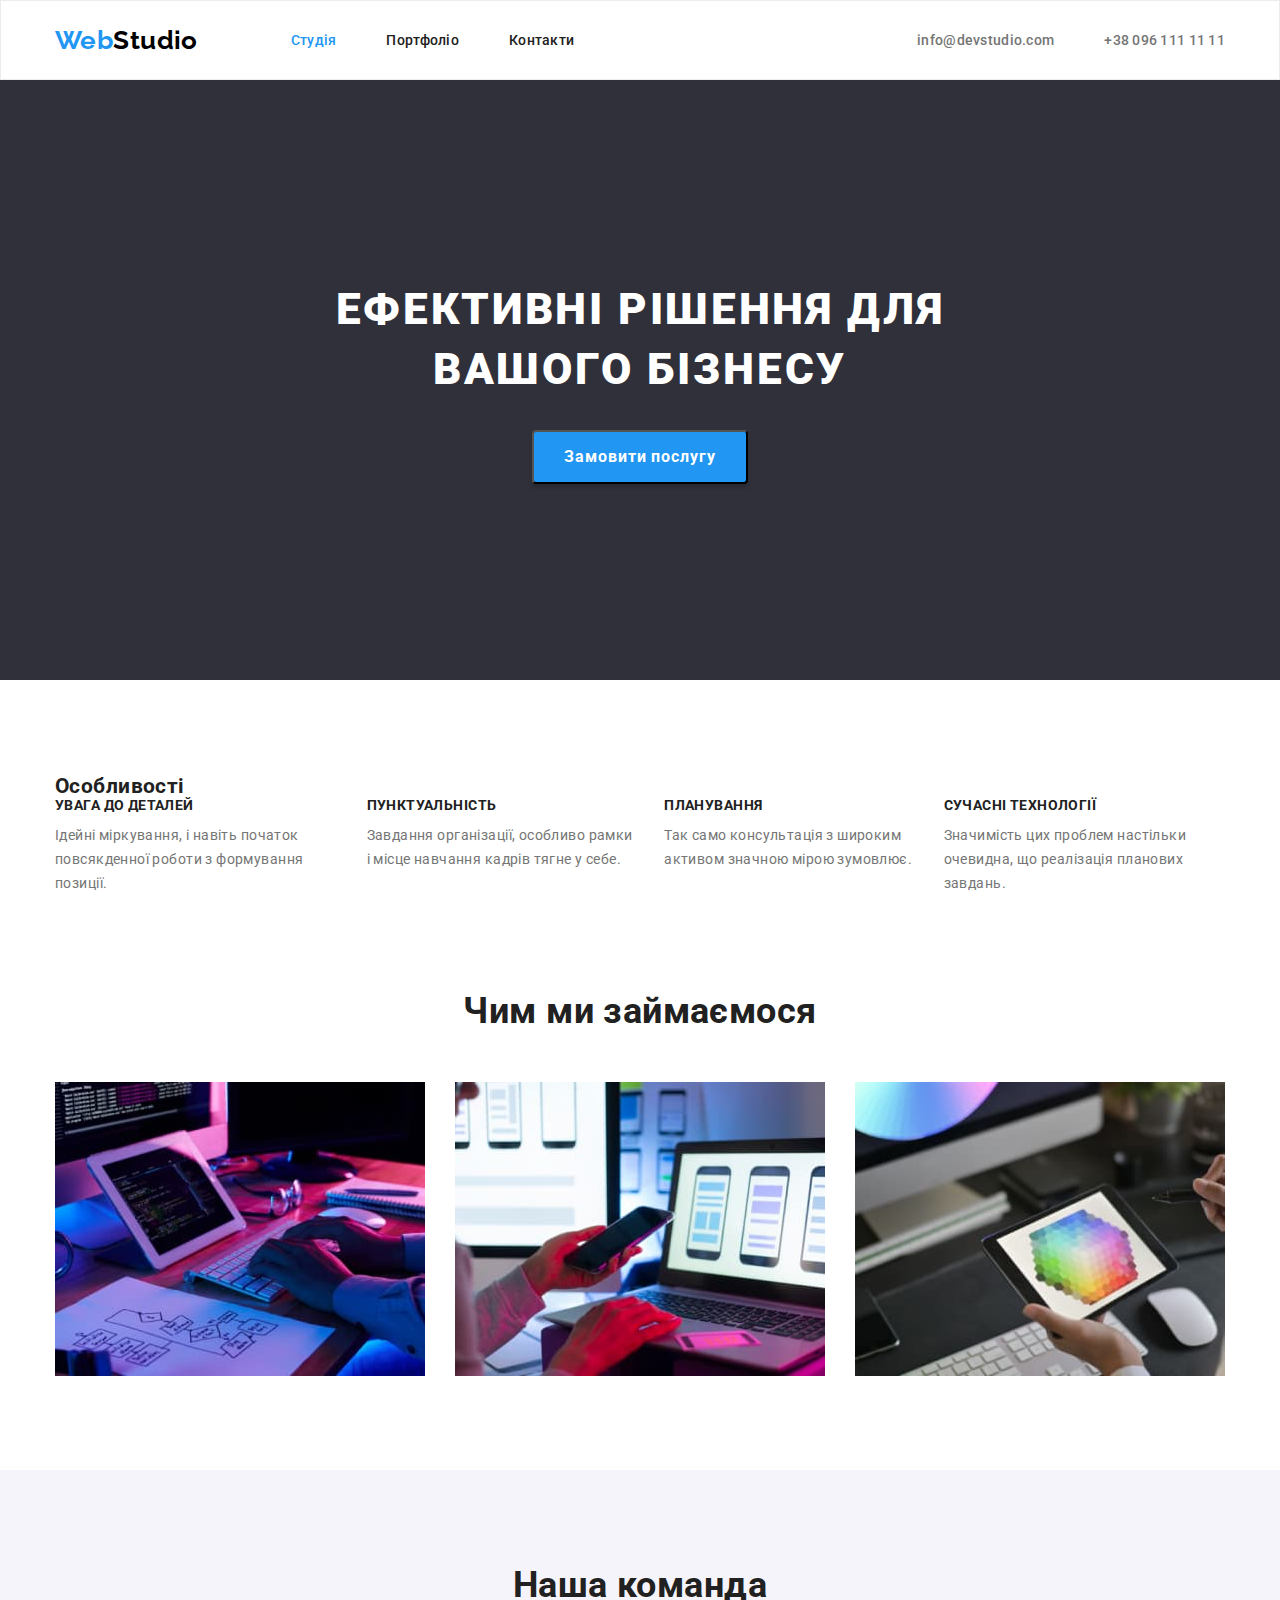
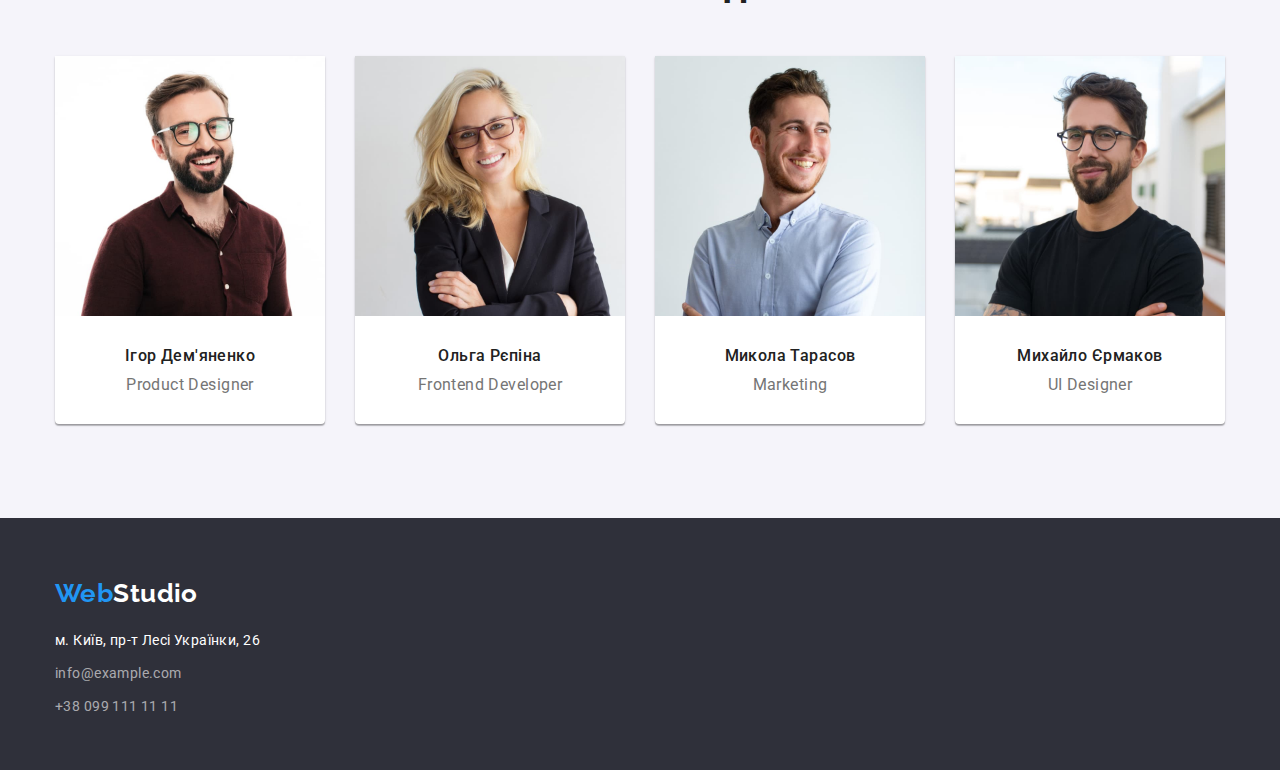
==== index.html @ a811e3b5 "третє завдання" ====
<!DOCTYPE html>
<html lang="uk">
  <head>
    <meta charset="UTF-8" />
    <meta http-equiv="X-UA-Compatible" content="IE=edge" />
    <meta name="viewport" content="width=device-width, initial-scale=1.0" />
    <title>Головна</title>
    <link rel="preconnect" href="https://fonts.googleapis.com" />
    <link rel="preconnect" href="https://fonts.gstatic.com" crossorigin />
    <link
      href="https://fonts.googleapis.com/css2?family=Raleway:wght@700&family=Roboto:wght@400;500;700;900&display=swap"
      rel="stylesheet"
    />
    <link
      rel="stylesheet"
      href="https://cdnjs.cloudflare.com/ajax/libs/modern-normalize/1.1.0/modern-normalize.min.css"
    />
    <link rel="stylesheet" href="./css/styles.css" />
  </head>
  <body>
    <!-- Header -->
    <header class="header">
      <div class="container header-container">
        <nav class="header-nav">
          <a class="logo link header-logo" href="./index.html"
            >Web<span class="header-span-studio">Studio</span></a
          >
          <ul class="site-nav list">
            <li class="nav-list-item">
              <a class="header-list-link current link" href="./index.html"
                >Студія</a
              >
            </li>
            <li class="nav-list-item">
              <a class="header-list-link link" href="./portfolio.html"
                >Портфоліо</a
              >
            </li>
            <li class="nav-list-item">
              <a class="header-list-link link" href="#contacts">Контакти</a>
            </li>
          </ul>
        </nav>
        <ul class="header-contact list">
          <li class="header-contact-item">
            <a
              class="header-contact-link link"
              href="mailto:info@devstudio.com"
              target="_blank"
              >info@devstudio.com</a
            >
          </li>
          <li class="header-contact-item">
            <a
              class="header-contact-link link"
              href="tel:+380961111111"
              target="_blank"
              >+38 096 111 11 11</a
            >
          </li>
        </ul>
      </div>
    </header>
    <main>
      <!-- Hero -->
      <section class="hero">
        <div class="container">
          <h1 class="hero-title">ЕФЕКТИВНІ РІШЕННЯ ДЛЯ ВАШОГО БІЗНЕСУ</h1>
          <button class="modal-btn" type="button">Замовити послугу</button>
        </div>
      </section>
      <!-- About -->
      <section class="section">
        <div class="container">
          <h2>Особливості</h2>
          <ul class="about list">
            <li class="about-item">
              <h3 class="about-title">УВАГА ДО ДЕТАЛЕЙ</h3>
              <p class="about-text">
                Ідейні міркування, і навіть початок повсякденної роботи з
                формування позиції.
              </p>
            </li>
            <li class="about-item">
              <h3 class="about-title">ПУНКТУАЛЬНІСТЬ</h3>
              <p class="about-text">
                Завдання організації, особливо рамки і місце навчання кадрів
                тягне у себе.
              </p>
            </li>
            <li class="about-item">
              <h3 class="about-title">ПЛАНУВАННЯ</h3>
              <p class="about-text">
                Так само консультація з широким активом значною мірою зумовлює.
              </p>
            </li>
            <li class="about-item">
              <h3 class="about-title">СУЧАСНІ ТЕХНОЛОГІЇ</h3>
              <p class="about-text">
                Значимість цих проблем настільки очевидна, що реалізація
                планових завдань.
              </p>
            </li>
          </ul>
        </div>
      </section>
      <!-- Work -->
      <section class="work-section">
        <div class="container">
          <h2 class="work-title">Чим ми займаємося</h2>
          <ul class="work-list list">
            <li class="work-item">
              <img
                src="./img/main-1.jpg"
                alt="photo1"
                width="370"
                height="294"
              />
            </li>
            <li class="work-item">
              <img
                src="./img/main-2.jpg"
                alt="photo1"
                width="370"
                height="294"
              />
            </li>
            <li class="work-item">
              <img
                src="./img/main-3.jpg"
                alt="photo1"
                width="370"
                height="294"
              />
            </li>
          </ul>
        </div>
      </section>
      <!-- Team -->
      <section class="team section">
        <div class="container">
          <h2 class="team-title">Наша команда</h2>
          <ul class="team-list list">
            <li class="team-item">
              <img
                src="./img/product-designer-1.jpg"
                alt="Ігор Дем'яненко Product Designer"
                width="270"
                height="260"
              />
              <div class="team-description">
                <h3 class="team-member-title" lang="uk">Ігор Дем'яненко</h3>
                <p class="team-member-text" lang="en">Product Designer</p>
              </div>
            </li>
            <li class="team-item">
              <img
                src="./img/frontend-developer-2.jpg"
                alt="Ольга Рєпіна Frontend Developer"
                width="270"
                height="260"
              />
              <div class="team-description">
                <h3 class="team-member-title" lang="uk">Ольга Рєпіна</h3>
                <p class="team-member-text" lang="en">Frontend Developer</p>
              </div>
            </li>
            <li class="team-item">
              <img
                src="./img/marketing-3.jpg"
                alt="Микола Тарасов Marketing"
                width="270"
                height="260"
              />
              <div class="team-description">
                <h3 class="team-member-title" lang="uk">Микола Тарасов</h3>
                <p class="team-member-text" lang="en">Marketing</p>
              </div>
            </li>
            <li class="team-item">
              <img
                src="./img/ui-designer-4.jpg"
                alt="Михайло Єрмаков UI Designer"
                width="270"
                height="260"
              />
              <div class="team-description">
                <h3 class="team-member-title" lang="uk">Михайло Єрмаков</h3>
                <p class="team-member-text" lang="en">UI Designer</p>
              </div>
            </li>
          </ul>
        </div>
      </section>
    </main>
    <footer class="footer">
      <div class="container">
        <a class="logo link logo-footer" href="./index.html"
          >Web<span class="footer-span-studio">Studio</span></a
        >
        <address id="contacts" class="address">
          <ul class="address list">
            <li class="address-item">
              <a
                class="footer-address link"
                href="https://goo.gl/maps/52CHACWSyZtGmyh28"
                target="_blank"
                >м. Київ, пр-т Лесі Українки, 26</a
              >
            </li>
            <li class="address-item">
              <a
                class="footer-contact link"
                href="mailto:info@example.com"
                target="_blank"
                >info@example.com</a
              >
            </li>
            <li class="address-item">
              <a
                class="footer-contact link"
                href="tel:+380991111111"
                target="_blank"
                >+38 099 111 11 11</a
              >
            </li>
          </ul>
        </address>
      </div>
    </footer>
  </body>
</html>
---- css/styles.css ----
:root {
  --main-font: Roboto, sans-serif;
  --secondary-font: Raleway, sans-serif;
  --accent-color: #2196f3;
  --primary-text-color: #212121;
  --description-text-color: #757575;
  --white-color: #ffffff;
  --background-bt: #f5f4fa;
  --logo-color: #000000;
  --hero-footer-bkrnd-color: #2f303a;
  --main-bkrnd-color: #f5f5f5;
  --team-bkrnd-color: #f5f4fa;
}

body {
  font-family: var(--main-font);
  color: var(--primary-text-color);
  background-color: var(--white-color);
  font-size: 14px;
  letter-spacing: 0.03em;
}

h1,
h2,
h3,
p {
  margin-top: 0;
  margin-bottom: 0;
}

ul,
ol {
  margin-top: 0;
  margin-bottom: 0;
  padding-left: 0;
}

img {
  display: block;
}

.list {
  list-style: none;
  padding: 0;
  margin: 0;
}

.link {
  text-decoration: none;
}

.section {
  padding-top: 94px;
  padding-bottom: 94px;
}

/* ===Start components=== */
.logo {
  font-family: var(--secondary-font);
  font-weight: 700;
  font-size: 26px;
  line-height: 1.19;
  color: var(--accent-color);
}
.container {
  width: 1200px;
  padding-left: 15px;
  padding-right: 15px;
  margin-left: auto;
  margin-right: auto;
}

/* ===End components=== */

/*===Start header===*/
.header {
  background-color: var(--white-color);
  padding-top: 24px;
  padding-bottom: 25px;
  height: 80px;
  border: 1px solid #ECECEC;
}
.header-container {
  display: flex;
  align-items: center;
}

.header-nav {
  display: flex;
  align-items: center;
}

.header-logo {
  margin-right: 93px;
  align-items: center;
}

.header-span-studio {
  font-family: var(--secondary-font);
  font-weight: 700;
  font-size: 26px;
  line-height: 1.19;
  color: var(--logo-color);
}

.site-nav {
  display: flex;
  align-items: center;
}

.nav-list-item:not(:last-child) {
  margin-right: 50px;
}

.header-list-link {
  font-weight: 500;
  line-height: 1.14;
  letter-spacing: 0.02em;
  color: inherit;
}

.header-list-link:hover,
.header-list-link:focus {
  color: var(--accent-color);
}

.current {
  color: var(--accent-color);
}

.header-contact {
  display: flex;
  align-items: center;
  margin-left: auto;
}

.header-contact-item:not(:last-child) {
  margin-right: 50px;
}

.header-contact-link {
  font-weight: 500;
  line-height: 1.14;
  letter-spacing: 0.02em;
  color: var(--description-text-color);
}

.header-contact-link:hover,
.header-contact-link:focus {
  color: var(--accent-color);
}

/*===End header===*/

/*===Start hero===*/

.hero {
  background-color: var(--hero-footer-bkrnd-color);
}
.hero .container {
  height: 600px;
}

.hero-title {
  margin: auto;
  padding-top: 200px;
  margin-bottom: 30px;
  font-weight: 900;
  font-size: 44px;
  line-height: 1.36;
  text-align: center;
  letter-spacing: 0.06em;
  text-transform: uppercase;
  color: var(--white-color);
  width: 696px;
}

.modal-btn {
  display: block;
  margin: auto;
  min-width: 216px;
  font-family: inherit;
  font-weight: 700;
  font-size: 16px;
  line-height: 1.88;
  align-items: center;
  text-align: center;
  letter-spacing: 0.06em;
  color: var(--white-color);
  background-color: var(--accent-color);
  cursor: pointer;
  box-shadow: 0px 4px 4px rgba(0, 0, 0, 0.15);
  border-radius: 4px;
  padding: 10px 30px;
}

.modal-btn:hover,
.modal-btn:focus {
  color: var(--white-color);
  background-color: var(--accent-color);
}

/* ===end hero===*/

/*===Start about===*/

.about {
  display: flex;
  margin-left: -30px;
  margin-top: -30px;
}

.about-item {
  margin-left: 30px;
  margin-top: 30px;
  flex-basis: calc((100%-120px) / 4);
}

.about-title {
  font-weight: 700;
  font-size: inherit;
  line-height: 1.14;
  text-transform: uppercase;
  margin-bottom: 10px;
}

.about-text {
  line-height: 1.71;
  color: var(--description-text-color);
}

/*===End about===*/

/*===Start work===*/

.work-section {
  padding-bottom: 94px;
}

.work-list {
  display: flex;
  margin-left: -30px;
  margin-top: -30px;
}

.work-item {
  margin-left: 30px;
  margin-top: 30px;
  flex-basis: calc((100%-60px) / 3);
}

.work-title {
  font-weight: 700;
  font-size: 36px;
  line-height: 1.17;
  text-align: center;
  margin-bottom: 50px;
}

/*===End work===*/

/*===Start team===*/
.team {
  background-color: var(--team-bkrnd-color);
}

.team-list {
  display: flex;
  margin-left: -30px;
  margin-top: -30px;
}

.team-item {
  margin-left: 30px;
  margin-top: 30px;
  flex-basis: calc((100%-120px) / 4);
  background: #ffffff;
  box-shadow: 0px 1px 3px rgba(0, 0, 0, 0.12), 0px 1px 1px rgba(0, 0, 0, 0.14),
    0px 2px 1px rgba(0, 0, 0, 0.2);
  border-radius: 0px 0px 4px 4px;
}

.team-title {
  font-weight: 700;
  font-size: 36px;
  line-height: 1.17;
  text-align: center;
  margin-bottom: 50px;
}

.team-description {
  padding-top: 30px;
  padding-bottom: 30px;
}

.team-member-title {
  font-weight: 500;
  font-size: 16px;
  line-height: 1.19;
  text-align: center;
  margin-bottom: 10px;
}

.team-member-text {
  font-size: 16px;
  line-height: 1.19;
  text-align: center;
  color: var(--description-text-color);
}

/*===End team===*/

/*===Start footer===*/

.footer .container {
  height: 252px;
}

.logo-footer {
  display: inline-block;
  margin-bottom: 20px;
  padding-top: 60px;
}
.address {
  font-style: normal;
}

.address-item:not(:last-child) {
  margin-bottom: 9px;
}
.footer-span-studio {
  font-family: var(--secondary-font);
  font-weight: 700;
  font-size: 26px;
  line-height: 1.19;
  color: var(--white-color);
}

.footer-address {
  line-height: 1.71;
  color: var(--white-color);
}

.footer-contact {
  line-height: 1.71;
  color: rgba(255, 255, 255, 0.6);
}

.footer-address:hover,
.footer-address:focus,
.footer-contact:hover,
.footer-contact:focus {
  color: var(--accent-color);
}

.footer {
  background-color: var(--hero-footer-bkrnd-color);
}

/*===End footer===*/

/*=====Portfolio=====*/

  /* ===Buttons=== */

.portfolio-section {
  display: flex;
  padding-top: 94px;
  padding-bottom: 50px;
}

.portfolio-list {
  display: flex;
  flex-wrap: wrap;
  margin-left: -8px;
  margin-bottom: -8px;
  justify-content: center;
}

.portfolio-item {
  margin-left: 8px;
  margin-bottom: 8px;
}

.button {
  display: inline-block;
  font-family: inherit;
  font-weight: 500;
  font-size: 16px;
  line-height: 1.63;
  text-align: center;
  letter-spacing: inherit;
  color: inherit;
  cursor: pointer;
  padding: 6px 22px;

  background: var(--background-bt);
  border-radius: 4px;
  padding: 6px 22px;
}

.btn-first {
  min-width: 73px;
}

.btn-second {
  min-width: 125px;
}

.btn-third {
  min-width: 112px;
}

.btn-fourth {
  min-width: 103px;
}

.btn-fifth {
  min-width: 130px;
}

.button:hover,
.button:focus {
  color: var(--white-color);
  background-color: var(--accent-color);
  box-shadow: 0px 3px 1px rgba(0, 0, 0, 0.1), 0px 1px 2px rgba(0, 0, 0, 0.08),
    0px 2px 2px rgba(0, 0, 0, 0.12);
  border-radius: 4px;
}
  /* ===End buttons=== */

  /* ===Start galary=== */

.galary-section {
  padding-bottom: 94px;
}

.galary-list {
  display: flex;
  flex-wrap: wrap;
  margin-left: -30px;
  margin-bottom: -30px;
}

.galary-item {
  margin-left: 30px;
  margin-bottom: 30px;
  /* flex-basis: calc((100%-90px)/3); */
}

.galary-discription {
  padding: 20px 24px;
  border: 1px solid #EEEEEE;
}

.galary-title {
  font-weight: 700;
  font-size: 18px;
  line-height: 2;
  letter-spacing: 0.06em;
  margin-bottom: 4px;
}

.galary-text {
  font-size: 16px;
  line-height: 1.88;
  color: var(--description-text-color);
}
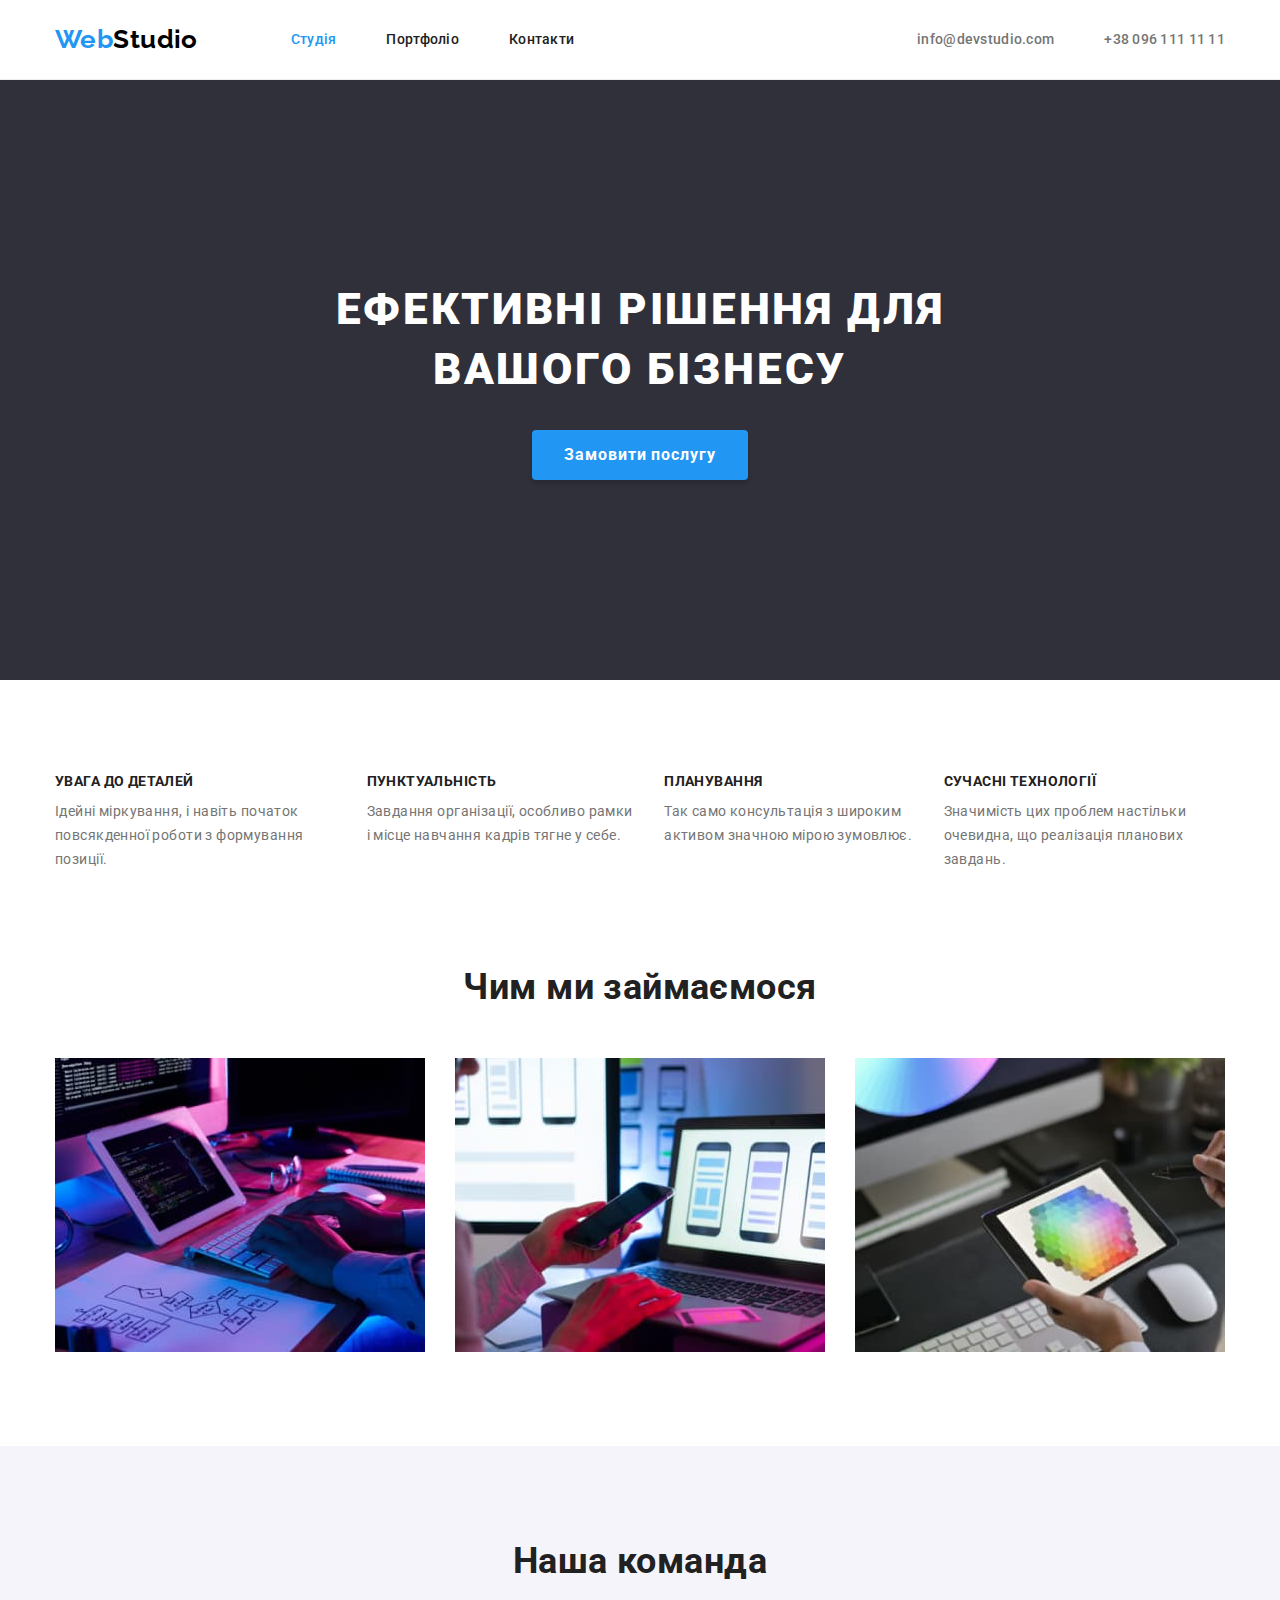
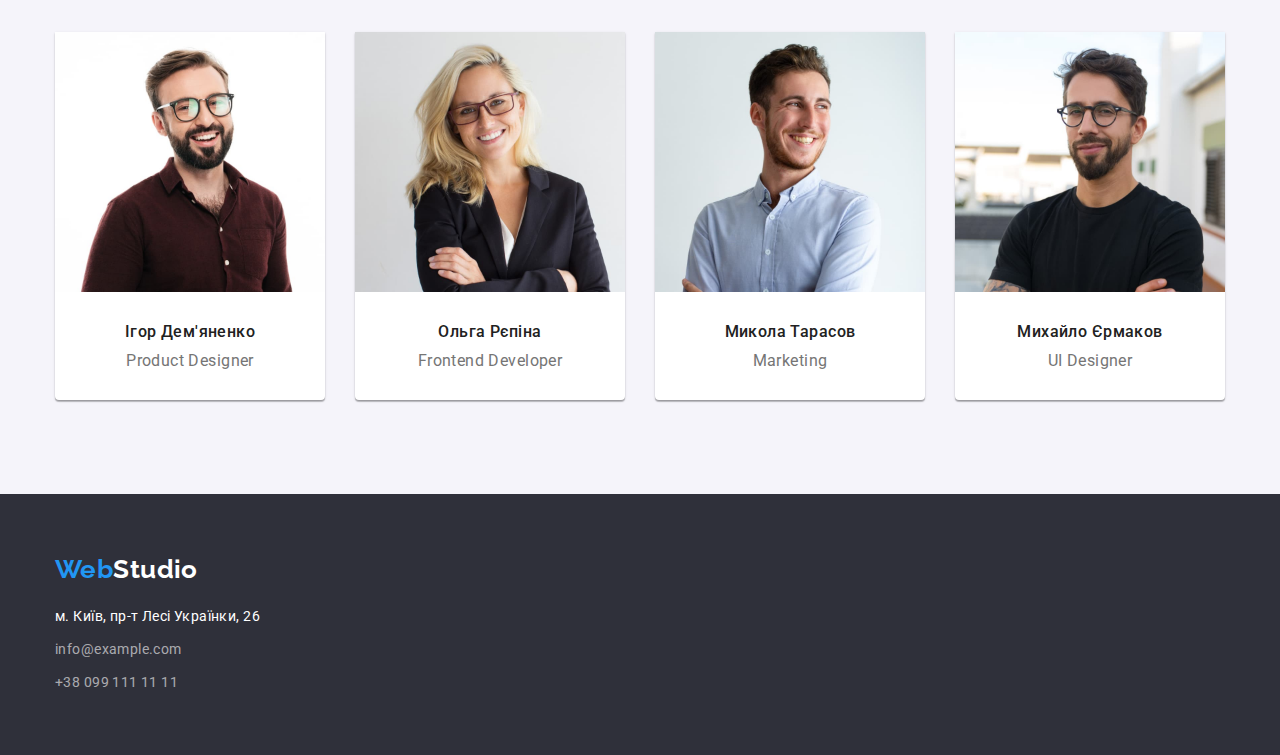
==== commit cb36a65e: "Третє завдання - виправлене" ====
--- a/index.html
+++ b/index.html
@@ -72,7 +72,7 @@
       <!-- About -->
       <section class="section">
         <div class="container">
-          <h2>Особливості</h2>
+          <h2 class="visually-hidden">Особливості</h2>
           <ul class="about list">
             <li class="about-item">
               <h3 class="about-title">УВАГА ДО ДЕТАЛЕЙ</h3>
--- a/css/styles.css
+++ b/css/styles.css
@@ -78,7 +78,7 @@
   padding-top: 24px;
   padding-bottom: 25px;
   height: 80px;
-  border: 1px solid #ECECEC;
+  border-bottom: 1px solid #ececec;
 }
 .header-container {
   display: flex;
@@ -156,14 +156,12 @@
 
 .hero {
   background-color: var(--hero-footer-bkrnd-color);
-}
-.hero .container {
-  height: 600px;
+  padding-top: 200px;
+  padding-bottom: 200px;
 }
 
 .hero-title {
   margin: auto;
-  padding-top: 200px;
   margin-bottom: 30px;
   font-weight: 900;
   font-size: 44px;
@@ -191,6 +189,7 @@
   cursor: pointer;
   box-shadow: 0px 4px 4px rgba(0, 0, 0, 0.15);
   border-radius: 4px;
+  border: none;
   padding: 10px 30px;
 }
 
@@ -203,6 +202,17 @@
 /* ===end hero===*/
 
 /*===Start about===*/
+
+.visually-hidden {
+  position: absolute;
+  width: 1px;
+  height: 1px;
+  margin: -1px;
+  padding: 0;
+  overflow: hidden;
+  border: 0;
+  clip: rect(0 0 0 0);
+}
 
 .about {
   display: flex;
@@ -312,14 +322,13 @@
 
 /*===Start footer===*/
 
-.footer .container {
-  height: 252px;
+.footer {
+  padding: 60px 0;
 }
 
 .logo-footer {
   display: inline-block;
   margin-bottom: 20px;
-  padding-top: 60px;
 }
 .address {
   font-style: normal;
@@ -361,25 +370,22 @@
 
 /*=====Portfolio=====*/
 
-  /* ===Buttons=== */
+/* ===Buttons=== */
 
 .portfolio-section {
-  display: flex;
-  padding-top: 94px;
-  padding-bottom: 50px;
+  padding: 94px 0;
 }
 
 .portfolio-list {
   display: flex;
   flex-wrap: wrap;
   margin-left: -8px;
-  margin-bottom: -8px;
   justify-content: center;
+  margin-bottom: 50px;
 }
 
 .portfolio-item {
   margin-left: 8px;
-  margin-bottom: 8px;
 }
 
 .button {
@@ -396,6 +402,7 @@
 
   background: var(--background-bt);
   border-radius: 4px;
+  border: none;
   padding: 6px 22px;
 }
 
@@ -427,9 +434,9 @@
     0px 2px 2px rgba(0, 0, 0, 0.12);
   border-radius: 4px;
 }
-  /* ===End buttons=== */
-
-  /* ===Start galary=== */
+/* ===End buttons=== */
+
+/* ===Start galary=== */
 
 .galary-section {
   padding-bottom: 94px;
@@ -445,12 +452,11 @@
 .galary-item {
   margin-left: 30px;
   margin-bottom: 30px;
-  /* flex-basis: calc((100%-90px)/3); */
 }
 
 .galary-discription {
   padding: 20px 24px;
-  border: 1px solid #EEEEEE;
+  border: 1px solid #eeeeee;
 }
 
 .galary-title {
